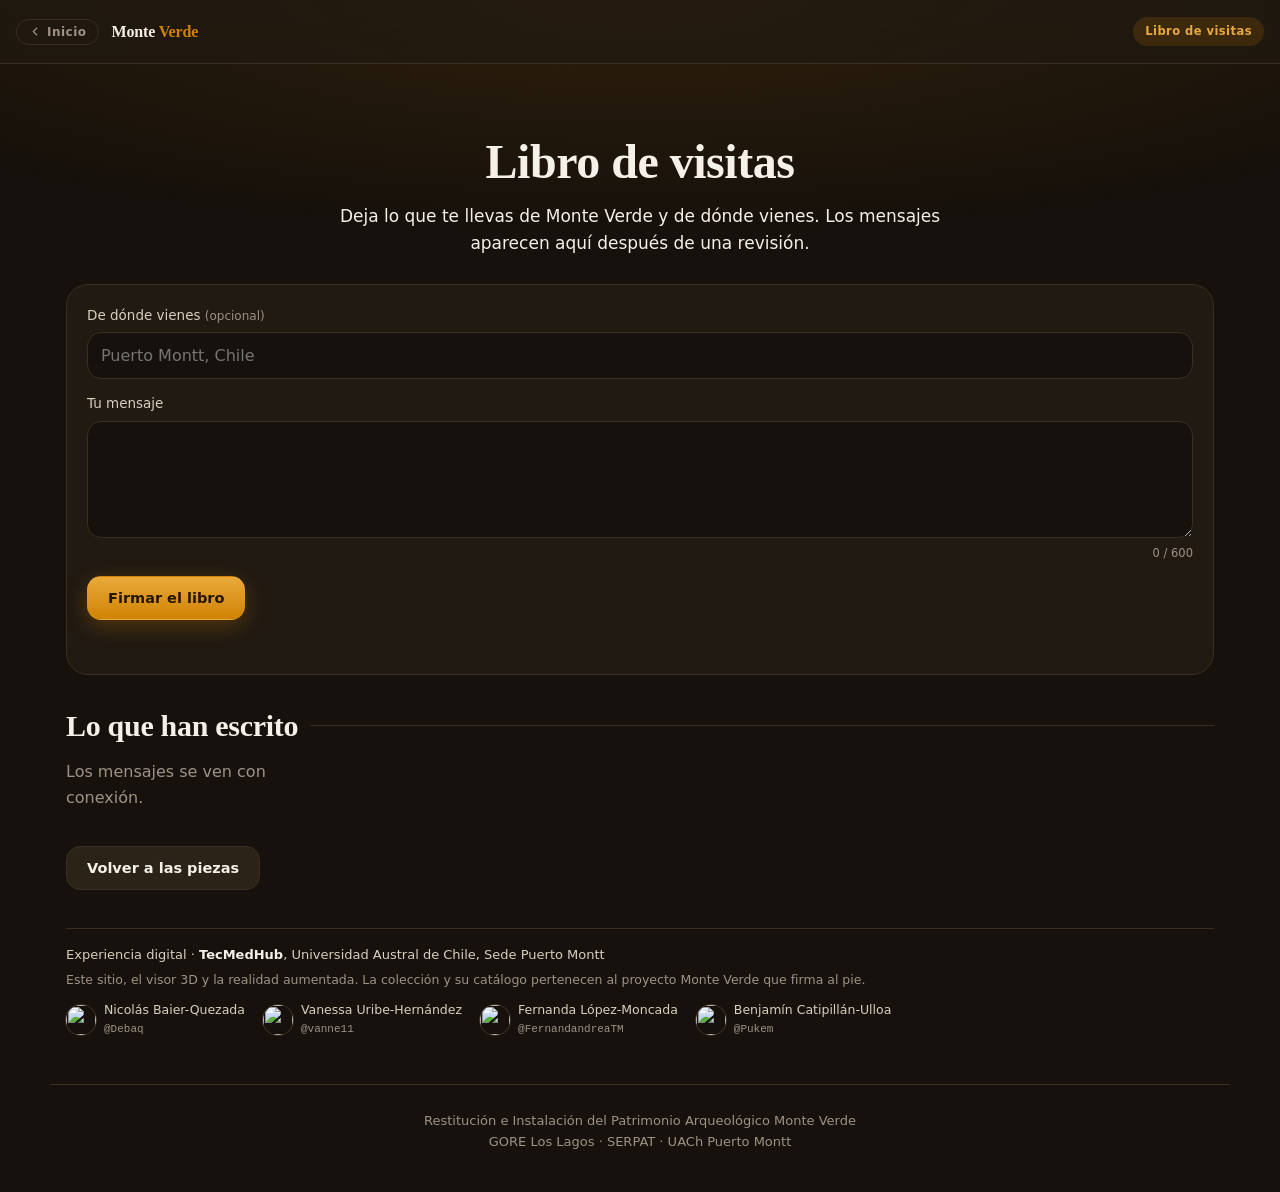
==== libro.html @ 248be5e1 "Versión pública del código de Hito Monte Verde, sin assets, para Zenodo" ====
<!doctype html>
<html lang="es">
<head>
<meta charset="utf-8">
<meta http-equiv="cache-control" content="no-cache">
<meta http-equiv="expires" content="0">
<meta name="viewport" content="width=device-width, initial-scale=1, viewport-fit=cover">
<title>Libro de visitas — Monte Verde</title>
<meta name="theme-color" content="#16110C">
<link rel="icon" href="assets/marca/icono.svg" type="image/svg+xml">
<link rel="apple-touch-icon" href="assets/marca/icono.svg">
<meta property="og:type" content="website">
<meta property="og:site_name" content="Hito Monte Verde">
<meta property="og:locale" content="es_CL">
<meta property="og:title" content="Libro de visitas — Monte Verde">
<meta property="og:description" content="Lo que dejan escrito quienes recorren la ruta de Monte Verde.">
<meta property="og:image" content="assets/marca/compartir.jpg">
<meta property="og:image:width" content="1200">
<meta property="og:image:height" content="630">
<meta name="twitter:card" content="summary_large_image">
<meta name="description" content="Lo que dejan escrito quienes recorren la ruta de Monte Verde.">
<link rel="stylesheet" href="assets/css/app.css?v=41">
<style>
  .firma { display: grid; gap: 14px; margin-top: 20px; }
  .firma label { display: grid; gap: 6px; font-size: 13.5px; color: var(--sand-300); }
  .firma .opc { color: var(--sand-500); font-size: 12px; }
  .firma input, .firma textarea {
    font: 400 16px/1.45 var(--sans); color: var(--cream); background: var(--soil);
    border: 1px solid var(--line); border-radius: var(--radius); padding: 11px 13px; width: 100%;
    box-sizing: border-box; resize: vertical; }
  .firma input:focus, .firma textarea:focus { outline: none; border-color: var(--ochre); }
  .firma .cuenta { justify-self: end; font-size: 11.5px; color: var(--sand-500); }
  /* el campo para robots: fuera de la vista y del teclado, pero en el formulario */
  .firma .trampa { position: absolute; left: -9999px; width: 1px; height: 1px; overflow: hidden; }
  .firma .btn { justify-self: start; }
  .aviso { margin: 0; font-size: 14px; min-height: 1.4em; }
  .aviso.mal { color: #E8899B; }
  .gracias { text-align: center; padding: 26px 18px; }
  .gracias h2 { margin-bottom: 8px; }

  .mensajes { display: grid; gap: 12px; grid-template-columns: repeat(auto-fill, minmax(260px, 1fr)); }
  .mensaje { margin: 0; }
  .mensaje blockquote { margin: 0; font: italic 400 16.5px/1.55 var(--serif); color: var(--cream);
                        white-space: pre-line; overflow-wrap: anywhere; }
  .mensaje figcaption { margin-top: 10px; font-size: 12.5px; color: var(--sand-500); }
  .mensaje figcaption b { color: var(--sand-300); font-weight: 600; }

  /* créditos de la experiencia digital: sólo de eso, no de la colección. Discretos: una
     línea al pie de la página, no una tarjeta que compita con los mensajes */
  .creditos { margin-top: 38px; padding-top: 16px; border-top: 1px solid var(--line);
              font-size: 12.5px; color: var(--sand-500); }
  .creditos .quien { margin: 0; font-size: 13px; color: var(--sand-300); }
  .creditos .quien b { color: var(--cream); font-weight: 600; }
  .creditos .alcance { margin: 4px 0 12px; }
  .equipo { list-style: none; margin: 0; padding: 0; display: flex; flex-wrap: wrap; gap: 8px 18px; }
  .equipo li { display: flex; align-items: center; gap: 8px; }
  .equipo img { width: 30px; height: 30px; border-radius: 50%; object-fit: cover; flex: none;
                box-shadow: 0 0 0 1px var(--line); }
  .equipo b { display: block; color: var(--sand-300); font-weight: 500; font-size: 12.5px; line-height: 1.25; }
  .equipo a { font: 11px ui-monospace, SFMono-Regular, monospace; color: var(--sand-500); text-decoration: none; }
  .equipo a:hover { color: var(--ochre-light); text-decoration: underline; }
</style>
</head>
<body>

<header class="topbar">
  <a class="mark" href="index.html">Monte <em>Verde</em></a>
  <span class="spacer"></span>
  <span class="chip">Libro de visitas</span>
</header>

<main class="wrap">
  <section class="hero" style="padding-bottom:6px">
    <h1>Libro de visitas</h1>
    <p class="lead">
      Deja lo que te llevas de Monte Verde y de dónde vienes. Los mensajes
      aparecen aquí después de una revisión.
    </p>
  </section>

  <form class="card firma" id="firma" novalidate>
    <label><span>De dónde vienes <span class="opc">(opcional)</span></span>
      <input name="lugar" maxlength="60" autocomplete="address-level2" placeholder="Puerto Montt, Chile">
    </label>
    <label>Tu mensaje
      <textarea name="mensaje" maxlength="600" rows="4" required></textarea>
      <span class="cuenta" id="cuenta">0 / 600</span>
    </label>
    <label class="trampa" aria-hidden="true">No completar
      <input name="web" tabindex="-1" autocomplete="off">
    </label>
    <button class="btn primary" type="submit" id="firmar">Firmar el libro</button>
    <p class="aviso" id="aviso" role="status"></p>
  </form>

  <div class="section-title"><h2>Lo que han escrito</h2></div>
  <div class="mensajes" id="mensajes"><p class="muted">Cargando…</p></div>

  <div style="margin-top:22px"><a class="btn" href="index.html">Volver a las piezas</a></div>

  <!-- Autores sólo de la experiencia digital. La colección, su estudio y el catálogo son
       del proyecto que firma al pie: no poner aquí nada que se lo atribuya al equipo. -->
  <section class="creditos" aria-label="Créditos de la experiencia digital">
    <p class="quien">Experiencia digital · <b>TecMedHub</b>, Universidad Austral de Chile, Sede Puerto Montt</p>
    <p class="alcance">Este sitio, el visor 3D y la realidad aumentada. La colección y su catálogo pertenecen
      al proyecto Monte Verde que firma al pie.</p>
    <ul class="equipo">
      <!-- las fotos son las de sus perfiles de GitHub, guardadas aquí: la página no le
           pide nada a GitHub y se ven sin red -->
      <li><img src="assets/marca/equipo/debaq.webp?v=41" alt="" width="30" height="30" loading="lazy">
        <span><b>Nicolás Baier-Quezada</b>
          <a href="https://github.com/Debaq" target="_blank" rel="noopener">@Debaq</a></span></li>
      <li><img src="assets/marca/equipo/vanne11.webp?v=41" alt="" width="30" height="30" loading="lazy">
        <span><b>Vanessa Uribe-Hernández</b>
          <a href="https://github.com/vanne11" target="_blank" rel="noopener">@vanne11</a></span></li>
      <li><img src="assets/marca/equipo/fernandandreatm.webp?v=41" alt="" width="30" height="30" loading="lazy">
        <span><b>Fernanda López-Moncada</b>
          <a href="https://github.com/FernandandreaTM" target="_blank" rel="noopener">@FernandandreaTM</a></span></li>
      <li><img src="assets/marca/equipo/pukem.webp?v=41" alt="" width="30" height="30" loading="lazy">
        <span><b>Benjamín Catipillán-Ulloa</b>
          <a href="https://github.com/Pukem" target="_blank" rel="noopener">@Pukem</a></span></li>
    </ul>
  </section>

</main>

<footer class="foot wrap">
  Restitución e Instalación del Patrimonio Arqueológico Monte Verde<br>
  GORE Los Lagos · SERPAT · UACh Puerto Montt
</footer>

<script type="module">
import { montarVolver, origen } from './assets/js/navegacion.js?v=41';
import './assets/js/analitica.js?v=41';
import './assets/js/offline.js?v=41';

const $ = id => document.getElementById(id);
const LIBRO = 'analitica/libro.php';
const abierta = performance.now();     // el servidor descarta lo que llega demasiado rápido: robots

{ const d = origen(); montarVolver(d ? d.url : 'index.html', d ? 'Volver a la pieza' : 'Inicio'); }

// ---------- firmar
const form = $('firma');
const aviso = (txt, mal = false) => { $('aviso').textContent = txt; $('aviso').classList.toggle('mal', mal); };
form.mensaje.addEventListener('input', () => { $('cuenta').textContent = `${form.mensaje.value.length} / 600`; });

form.addEventListener('submit', async e => {
  e.preventDefault();
  const datos = {
    lugar: form.lugar.value.trim(),
    mensaje: form.mensaje.value.trim(), web: form.web.value,
    ms: Math.round(performance.now() - abierta),
  };
  if (datos.mensaje.length < 3) { aviso('Escribe un mensaje.', true); form.mensaje.focus(); return; }

  $('firmar').disabled = true;
  aviso('Enviando…');
  try {
    const r = await fetch(LIBRO, { method: 'POST', body: JSON.stringify(datos),
                                   headers: { 'Content-Type': 'application/json' } });
    const j = await r.json().catch(() => ({}));
    if (!r.ok || !j.ok) throw Object.assign(new Error(j.error || 'No se pudo enviar.'), { delServidor: true });
    form.outerHTML = `<div class="card gracias">
      <h2>¡Gracias por firmar!</h2>
      <p class="muted">Tu mensaje aparecerá aquí apenas lo revisemos.</p></div>`;
  } catch (err) {
    // el texto queda en el formulario: con señal, basta volver a tocar el botón
    aviso(err.delServidor ? err.message
                          : 'No se pudo enviar: parece que no hay señal. Tu mensaje sigue aquí, prueba de nuevo.', true);
    $('firmar').disabled = false;
  }
});

// ---------- lo publicado
const mes = new Intl.DateTimeFormat('es-CL', { month: 'long', year: 'numeric' });
const cuando = f => { const d = new Date(`${f}T12:00:00`); return isNaN(d) ? '' : mes.format(d); };

try {
  const r = await fetch(LIBRO, { cache: 'no-cache' });
  if (!r.ok) throw new Error();
  const lista = await r.json();
  const caja = $('mensajes');
  caja.textContent = '';
  if (!lista.length) caja.innerHTML = '<p class="muted">Todavía nadie firma. Puedes ser la primera persona.</p>';
  for (const m of lista) {
    // todo como texto: lo escribió cualquiera y no puede colarse nada en la página
    const fig = document.createElement('figure');
    fig.className = 'card mensaje';
    const cita = document.createElement('blockquote');
    cita.textContent = m.mensaje;
    const pie = document.createElement('figcaption');
    // sin nombres: no se recolectan datos personales. De dónde viene y cuándo.
    const lugar = document.createElement('b');
    lugar.textContent = m.lugar || 'Visitante';
    pie.append(lugar, ` · ${cuando(m.fecha)}`);
    fig.append(cita, pie);
    caja.append(fig);
  }
} catch {
  $('mensajes').innerHTML = '<p class="muted">Los mensajes se ven con conexión.</p>';
}
</script>
</body>
</html>
---- assets/css/app.css ----
/* Hito Monte Verde — sistema visual
   Paleta y tipografías alineadas a tmeduca.org/faunAr */

/* Fuentes servidas desde el propio sitio.
   Antes esto era un @import a fonts.googleapis.com, que encadenaba tres viajes antes
   de la primera letra (HTML -> app.css -> CSS de Google -> woff2) y dejaba la
   tipografia del recorrido colgando de una red que en sala puede no estar. */
@font-face {
  font-family: 'Fraunces';
  font-style: normal;
  font-weight: 400 700;            /* variable: un archivo cubre todos los pesos */
  font-display: swap;
  src: url('../fonts/fraunces-latin-ext.woff2') format('woff2');
  unicode-range: U+0100-02BA, U+02BD-02C5, U+02C7-02CC, U+02CE-02D7, U+02DD-02FF, U+0304, U+0308, U+0329, U+1D00-1DBF, U+1E00-1E9F, U+1EF2-1EFF, U+2020, U+20A0-20AB, U+20AD-20C0, U+2113, U+2C60-2C7F, U+A720-A7FF;
}
@font-face {
  font-family: 'Fraunces';
  font-style: normal;
  font-weight: 400 700;            /* variable: un archivo cubre todos los pesos */
  font-display: swap;
  src: url('../fonts/fraunces-latin.woff2') format('woff2');
  unicode-range: U+0000-00FF, U+0131, U+0152-0153, U+02BB-02BC, U+02C6, U+02DA, U+02DC, U+0304, U+0308, U+0329, U+2000-206F, U+20AC, U+2122, U+2191, U+2193, U+2212, U+2215, U+FEFF, U+FFFD;
}
@font-face {
  font-family: 'Plus Jakarta Sans';
  font-style: normal;
  font-weight: 400 700;            /* variable: un archivo cubre todos los pesos */
  font-display: swap;
  src: url('../fonts/plus-jakarta-sans-latin-ext.woff2') format('woff2');
  unicode-range: U+0100-02BA, U+02BD-02C5, U+02C7-02CC, U+02CE-02D7, U+02DD-02FF, U+0304, U+0308, U+0329, U+1D00-1DBF, U+1E00-1E9F, U+1EF2-1EFF, U+2020, U+20A0-20AB, U+20AD-20C0, U+2113, U+2C60-2C7F, U+A720-A7FF;
}
@font-face {
  font-family: 'Plus Jakarta Sans';
  font-style: normal;
  font-weight: 400 700;            /* variable: un archivo cubre todos los pesos */
  font-display: swap;
  src: url('../fonts/plus-jakarta-sans-latin.woff2') format('woff2');
  unicode-range: U+0000-00FF, U+0131, U+0152-0153, U+02BB-02BC, U+02C6, U+02DA, U+02DC, U+0304, U+0308, U+0329, U+2000-206F, U+20AC, U+2122, U+2191, U+2193, U+2212, U+2215, U+FEFF, U+FFFD;
}

:root {
  --soil:        #16110C;
  --soil-mid:    #211A12;
  --soil-soft:   #2C2318;
  --line:        #3A2F20;
  --ochre:       #D08303;
  --ochre-light: #E9A93C;
  --ochre-glow:  rgba(208,131,3,.28);
  --sage:        #8C8C7A;
  --sage-light:  #B7B7A4;
  --crimson:     #9E1B32;
  --cream:       #F6F1E8;
  --sand-300:    #D9CFBE;
  --sand-500:    #9E9284;

  --radius:    14px;
  --radius-lg: 22px;
  --radius-pill: 100px;

  --glass-bg:     rgba(33,26,18,.62);
  --glass-border: rgba(208,131,3,.20);
  --glass-blur:   blur(18px);

  --shadow-sm: 0 2px 8px rgba(0,0,0,.30);
  --shadow-md: 0 6px 24px rgba(0,0,0,.42);
  --shadow-lg: 0 16px 48px rgba(0,0,0,.55);

  --t-fast: 150ms ease;
  --t-base: 250ms ease;

  --serif: Fraunces, Georgia, serif;
  --sans:  'Plus Jakarta Sans', system-ui, sans-serif;

  --gutter: 16px;
  --max:    1180px;
  --bar-h:  64px;
}

* { box-sizing: border-box; }

/* El teclado tiene que ver dónde está parado. No había ninguna regla de foco en todo
   el sistema, así que recorrer la página con tabulador era a ciegas. */
:focus-visible {
  outline: 2px solid var(--ochre-light);
  outline-offset: 2px;
  border-radius: 4px;
}

html { -webkit-text-size-adjust: 100%; }

body {
  margin: 0;
  background: var(--soil);
  color: var(--sand-300);
  font: 400 16px/1.6 var(--sans);
  -webkit-font-smoothing: antialiased;
  overflow-x: hidden;
}

/* halo cálido al tope, como el sitio de referencia */
body::before {
  content: '';
  position: fixed; inset: 0 0 auto 0; height: 60vh;
  background: radial-gradient(120% 70% at 50% 0%, rgba(208,131,3,.13) 0%, transparent 62%);
  pointer-events: none; z-index: 0;
}

h1, h2, h3 { font-family: var(--serif); font-weight: 600; color: var(--cream);
             letter-spacing: -.01em; line-height: 1.15; margin: 0; }
h1 { font-size: clamp(30px, 6vw, 48px); }
h2 { font-size: clamp(22px, 4vw, 30px); }
h3 { font-size: 18px; }
p  { margin: 0 0 14px; }
a  { color: var(--ochre-light); text-decoration: none; }

.wrap { width: 100%; max-width: var(--max); margin: 0 auto; padding: 0 var(--gutter); position: relative; z-index: 1; }
.muted { color: var(--sand-500); }
.serif { font-family: var(--serif); }

/* ---------- barra superior ---------- */
.topbar {
  position: sticky; top: 0; z-index: 30; height: var(--bar-h);
  display: flex; align-items: center; gap: 12px;
  padding: 0 var(--gutter);
  background: var(--glass-bg); backdrop-filter: var(--glass-blur);
  -webkit-backdrop-filter: var(--glass-blur);
  border-bottom: 1px solid var(--line);
}
.topbar .mark { font-family: var(--serif); font-weight: 700; color: var(--cream);
                font-size: 16px; letter-spacing: -.01em; white-space: nowrap; }
.topbar .mark em { color: var(--ochre); font-style: normal; }
.topbar .spacer { flex: 1; }
.topbar .volver { display: inline-flex; align-items: center; gap: 5px; cursor: pointer;
                  font: 600 12px var(--sans); }
.topbar .volver:hover { border-color: var(--ochre); color: var(--ochre-light); }

/* ---------- chips ---------- */
.chip {
  display: inline-flex; align-items: center; gap: 6px;
  background: rgba(208,131,3,.16); color: var(--ochre-light);
  border-radius: var(--radius-pill); padding: 5px 12px;
  font-size: 11.5px; font-weight: 600; letter-spacing: .04em;
}
.chip.sage    { background: rgba(140,140,122,.18); color: var(--sage-light); }
.chip.crimson { background: rgba(158,27,50,.18);   color: #E8899B; }
.chip.ghost   { background: transparent; color: var(--sand-500); border: 1px solid var(--line); }

/* El atributo hidden tiene que ganarle siempre: .btn y compañía traen su propio display
   y, sin esto, un botón con hidden igual se ve (pasaba con "Puntos" en la cámara AR). */
[hidden] { display: none !important; }

/* ---------- botones ---------- */
/* touch-action: manipulation apaga el zoom por doble toque sobre cualquier control.
   En el telefono, dos toques seguidos en un boton (subir el zoom, girar la pieza) le
   hacian zoom a la pagina entera y ademas metian 300 ms de espera antes del click. */
.btn, .chip, button, select, summary, [role="button"] { touch-action: manipulation; }

.btn {
  display: inline-flex; align-items: center; justify-content: center; gap: 9px;
  padding: 13px 20px; border-radius: var(--radius);
  border: 1px solid var(--line); background: var(--soil-soft); color: var(--cream);
  font: 600 14.5px var(--sans); cursor: pointer; text-align: center;
  transition: border-color var(--t-fast), background var(--t-fast), transform var(--t-fast);
}
.btn:hover { border-color: var(--ochre); }
.btn:active { transform: translateY(1px); }
.btn.primary {
  background: linear-gradient(180deg, var(--ochre-light), var(--ochre));
  border-color: transparent; color: #241601;
  box-shadow: 0 6px 20px var(--ochre-glow);
}
.btn.primary:hover { filter: brightness(1.06); }
.btn.block { width: 100%; }
.btn svg { width: 18px; height: 18px; flex: none; }

/* ---------- tarjetas ---------- */
.card {
  background: var(--soil-mid); border: 1px solid var(--line);
  border-radius: var(--radius-lg); padding: 20px;
}
.grid { display: grid; gap: 14px; grid-template-columns: repeat(auto-fill, minmax(235px, 1fr)); }

/* tarjeta de pieza */
.piece .thumb img { width: 100%; height: 100%; object-fit: cover; display: block; }
.piece {
  display: flex; flex-direction: column; overflow: hidden; padding: 0;
  text-decoration: none; color: inherit;
  transition: border-color var(--t-base), transform var(--t-base), box-shadow var(--t-base);
}
.piece:hover { border-color: var(--ochre); transform: translateY(-3px); box-shadow: var(--shadow-md); }
.piece .thumb {
  aspect-ratio: 4 / 3; background: var(--soil-soft) center/cover no-repeat;
  border-bottom: 1px solid var(--line); position: relative;
}
.piece .thumb .tag { position: absolute; top: 10px; right: 10px; }
.piece .body { padding: 15px 16px 17px; }
.piece .code { font-size: 11px; letter-spacing: .08em; color: var(--sand-500); font-weight: 600; }
.piece h3 { margin: 4px 0 6px; }
.piece .meta { font-size: 13px; color: var(--sand-500); }

/* ---------- ficha de pieza ---------- */
.stage {
  position: relative; background: radial-gradient(70% 70% at 50% 45%, var(--soil-soft), var(--soil));
  border: 1px solid var(--line); border-radius: var(--radius-lg); overflow: hidden;
  aspect-ratio: 1 / 1; max-height: 62vh;
}
.stage model-viewer, .stage img { width: 100%; height: 100%; display: block; }
.stage img { object-fit: contain; }
.stage .badge { position: absolute; left: 14px; top: 14px; z-index: 2; }
.stage .hint {
  position: absolute; left: 50%; bottom: 12px; transform: translateX(-50%);
  background: rgba(22,17,12,.72); border: 1px solid var(--line); color: var(--sand-500);
  padding: 6px 13px; border-radius: var(--radius-pill); font-size: 12px;
  backdrop-filter: blur(8px); pointer-events: none;
  transition: opacity var(--t-base);
}

.datos { display: grid; gap: 1px; margin: 0; background: var(--line); border: 1px solid var(--line);
         border-radius: var(--radius); overflow: hidden; }
.datos div { background: var(--soil-mid); padding: 12px 15px; display: flex; gap: 14px;
             justify-content: space-between; align-items: baseline; }
.datos dt { color: var(--sand-500); font-size: 12.5px; letter-spacing: .03em; }
.datos dd { margin: 0; color: var(--cream); font-size: 14.5px; text-align: right; font-weight: 500; }

/* barra de escala de dimensiones */
.escala { display: flex; align-items: flex-end; gap: 10px; height: 74px;
          margin: 28px 0 24px; }
.escala .b { flex: 1; background: linear-gradient(180deg, var(--ochre), rgba(208,131,3,.25));
             border-radius: 5px 5px 0 0; position: relative; min-height: 6px; }
.escala .b span { position: absolute; top: -19px; left: 0; right: 0; text-align: center;
                  font-size: 11px; color: var(--sand-500); }
.escala .b i { position: absolute; bottom: -20px; left: 0; right: 0; text-align: center;
               font-size: 10.5px; letter-spacing: .06em; color: var(--sand-500); font-style: normal; }

/* ---------- navegación entre piezas ---------- */
.pager { display: flex; gap: 10px; }
.pager .btn { flex: 1; min-width: 0; }
.pager .btn span { overflow: hidden; text-overflow: ellipsis; white-space: nowrap; }

/* ---------- hero de portada ---------- */
.hero { text-align: center; padding: clamp(34px, 8vw, 70px) 0 30px; }
.hero p.lead { max-width: 640px; margin: 14px auto 0; color: var(--cream); font-size: 17px; }

/* ---------- pie ---------- */
.foot { margin-top: 46px; padding: 26px 0 40px; border-top: 1px solid var(--line);
        color: var(--sand-500); font-size: 13px; text-align: center; }

.stack  { display: grid; gap: 14px; }
.stack2 { display: grid; gap: 14px; grid-template-columns: 1fr 1fr; }
@media (max-width: 560px) { .stack2 { grid-template-columns: 1fr; } }

.section-title { display: flex; align-items: center; gap: 12px; margin: 34px 0 16px; }
.section-title::after { content: ''; flex: 1; height: 1px; background: var(--line); }

@media (prefers-reduced-motion: reduce) {
  * { animation: none !important; transition: none !important; }
}

/* En las paginas de lienzo el gesto lo maneja la escena 3D, no el navegador: ahi se
   apaga el doble toque en toda la pagina, no solo sobre los botones. */
.lienzo { touch-action: manipulation; }

/* ---------- paginas de lienzo completo ----------
   Arrastrar sobre el 3D seleccionaba el texto de la interfaz de encima: quedaba todo
   resaltado en azul a la primera pasada de dedo. Se apaga la seleccion salvo donde hay
   texto que alguien puede querer copiar. */
.lienzo { user-select: none; -webkit-user-select: none; }
.lienzo #hoja, .lienzo .datos, .lienzo .cita, .lienzo #consigna p {
  user-select: text; -webkit-user-select: text;
}
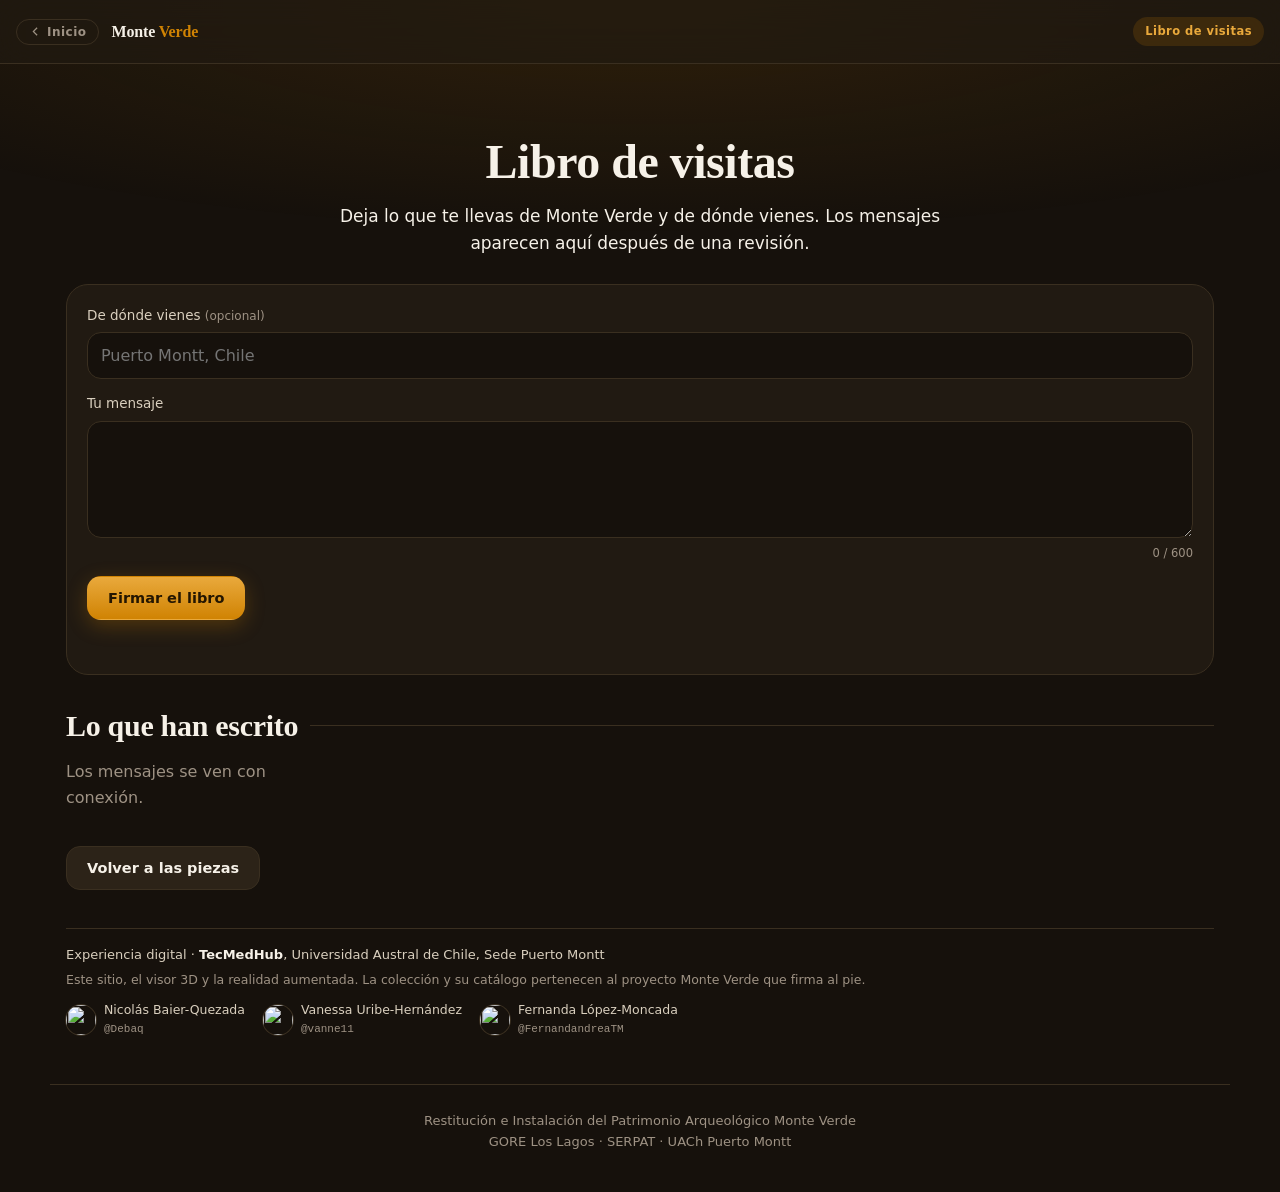
==== commit 44e6e6b1: "Retirar a Benjamín Catipillán-Ulloa del equipo" ====
--- a/libro.html
+++ b/libro.html
@@ -116,9 +116,6 @@
       <li><img src="assets/marca/equipo/fernandandreatm.webp?v=41" alt="" width="30" height="30" loading="lazy">
         <span><b>Fernanda López-Moncada</b>
           <a href="https://github.com/FernandandreaTM" target="_blank" rel="noopener">@FernandandreaTM</a></span></li>
-      <li><img src="assets/marca/equipo/pukem.webp?v=41" alt="" width="30" height="30" loading="lazy">
-        <span><b>Benjamín Catipillán-Ulloa</b>
-          <a href="https://github.com/Pukem" target="_blank" rel="noopener">@Pukem</a></span></li>
     </ul>
   </section>
 
